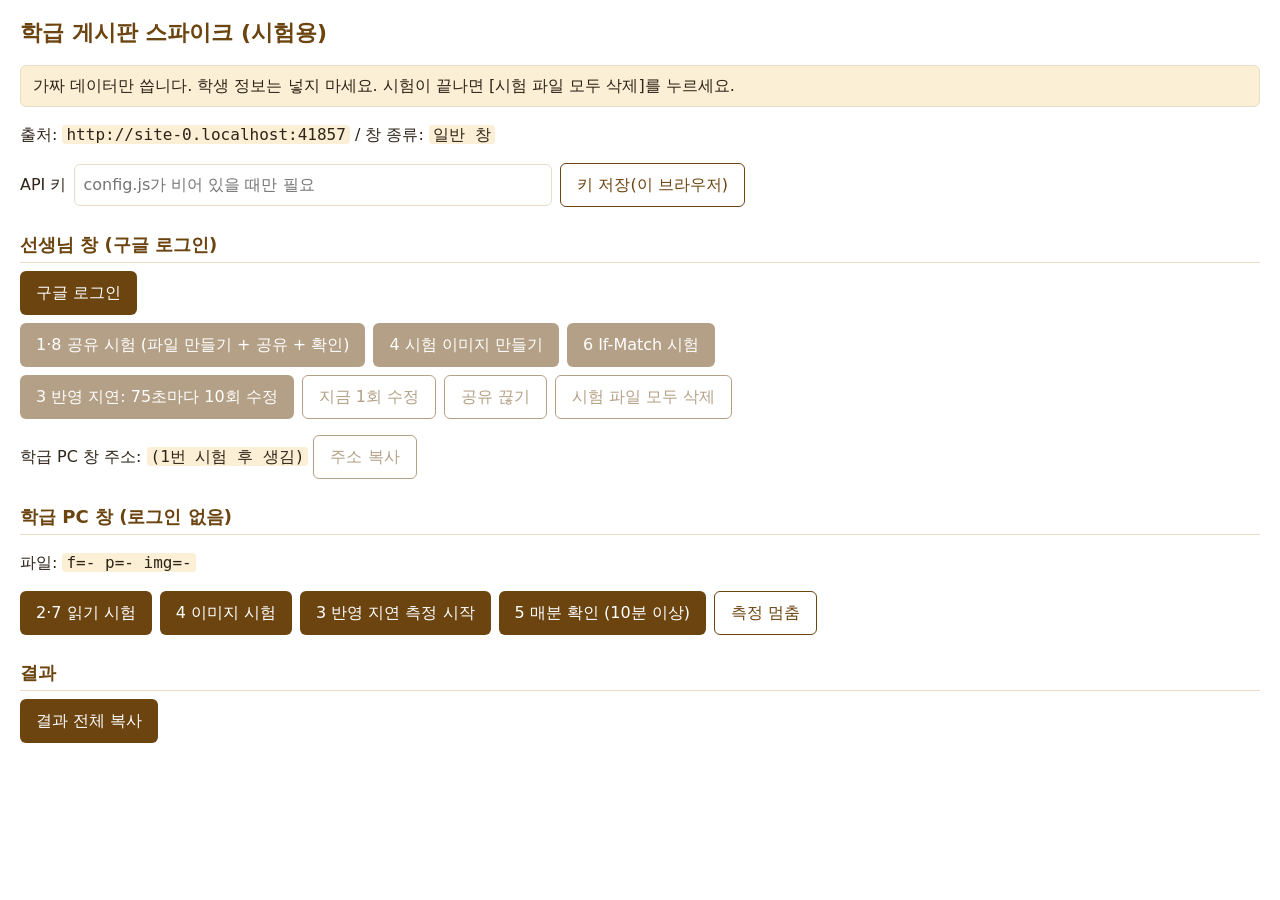
==== spike/index.html @ a2353923 "spike: 드라이브 공유·로그인 없는 읽기 시험 페이지와 결과 문서 Co-Authored-By: Claude Opus 5.5 <noreply@anthropic.com>" ====
<!doctype html>
<html lang="ko">
<head>
<meta charset="utf-8">
<meta name="viewport" content="width=device-width, initial-scale=1">
<title>학급 게시판 스파이크</title>
<style>
  :root { --main:#6B4410; --prog:#C98A1B; --bg:#FBEFD5; --text:#2E2418; --line:#E8DCC6; --err:#B42318; --ok:#5B7A2E; }
  body { margin:0; padding:16px 20px 60px; font:16px/1.5 system-ui, sans-serif; color:var(--text); background:#fff; font-variant-numeric:tabular-nums; }
  h1 { font-size:22px; color:var(--main); margin:0 0 4px; }
  h2 { font-size:18px; color:var(--main); margin:24px 0 8px; border-bottom:1px solid var(--line); padding-bottom:4px; }
  .note { background:var(--bg); border:1px solid var(--line); padding:8px 12px; border-radius:6px; }
  .row { display:flex; flex-wrap:wrap; gap:8px; align-items:center; margin:8px 0; }
  button { min-height:44px; padding:0 16px; font:inherit; color:#fff; background:var(--main); border:0; border-radius:6px; cursor:pointer; }
  button.sub { background:#fff; color:var(--main); border:1px solid var(--main); }
  button:disabled { opacity:.5; cursor:default; }
  button:focus-visible, input:focus-visible { outline:3px solid var(--prog); outline-offset:2px; }
  input { min-height:40px; padding:0 8px; font:inherit; border:1px solid var(--line); border-radius:6px; width:min(460px, 100%); }
  code { background:var(--bg); padding:0 4px; border-radius:4px; word-break:break-all; }
  #log { list-style:none; padding:0; margin:0; }
  #log li { border-left:4px solid var(--line); padding:4px 10px; margin:4px 0; white-space:pre-wrap; word-break:break-all; font-size:14px; }
  #log li.ok { border-color:var(--ok); }
  #log li.fail { border-color:var(--err); }
  .imgs { display:flex; gap:16px; flex-wrap:wrap; }
  .imgs figure { margin:0; border:1px solid var(--line); padding:6px; }
  .imgs img { display:block; width:200px; height:120px; object-fit:contain; background:var(--bg); }
  [hidden] { display:none !important; }
</style>
</head>
<body>
<h1>학급 게시판 스파이크 (시험용)</h1>
<p class="note">가짜 데이터만 씁니다. 학생 정보는 넣지 마세요. 시험이 끝나면 [시험 파일 모두 삭제]를 누르세요.</p>
<p>출처: <code id="origin"></code> / 창 종류: <code id="mode"></code></p>

<div class="row">
  <label for="key">API 키</label>
  <input id="key" autocomplete="off" spellcheck="false" placeholder="config.js가 비어 있을 때만 필요">
  <button id="saveKey" class="sub">키 저장(이 브라우저)</button>
</div>

<section id="teacher">
  <h2>선생님 창 (구글 로그인)</h2>
  <div class="row">
    <button id="login">구글 로그인</button>
    <span id="who" aria-live="polite"></span>
  </div>
  <div class="row">
    <button id="t1" disabled>1·8 공유 시험 (파일 만들기 + 공유 + 확인)</button>
    <button id="t4" disabled>4 시험 이미지 만들기</button>
    <button id="t6" disabled>6 If-Match 시험</button>
  </div>
  <div class="row">
    <button id="t3" disabled>3 반영 지연: 75초마다 10회 수정</button>
    <button id="t3once" class="sub" disabled>지금 1회 수정</button>
    <button id="unshare" class="sub" disabled>공유 끊기</button>
    <button id="cleanup" class="sub" disabled>시험 파일 모두 삭제</button>
  </div>
  <p>학급 PC 창 주소: <code id="readerUrl">(1번 시험 후 생김)</code> <button id="copyUrl" class="sub" disabled>주소 복사</button></p>
</section>

<section id="reader">
  <h2>학급 PC 창 (로그인 없음)</h2>
  <p>파일: <code id="ids"></code></p>
  <div class="row">
    <button id="r2">2·7 읽기 시험</button>
    <button id="r4">4 이미지 시험</button>
    <button id="r3">3 반영 지연 측정 시작</button>
    <button id="r5">5 매분 확인 (10분 이상)</button>
    <button id="stop" class="sub">측정 멈춤</button>
  </div>
  <div class="imgs" id="imgs" hidden>
    <figure><img id="imgBlob" alt="fetch와 blob 방식 시험 이미지"><figcaption>fetch→blob</figcaption></figure>
    <figure><img id="imgDirect" alt="img src 직접 방식 시험 이미지"><figcaption>img src 직접</figcaption></figure>
  </div>
</section>

<h2>결과</h2>
<div class="row"><button id="copyLog">결과 전체 복사</button><span id="status" aria-live="polite"></span></div>
<ul id="log"></ul>

<script type="module" src="spike.js"></script>
</body>
</html>
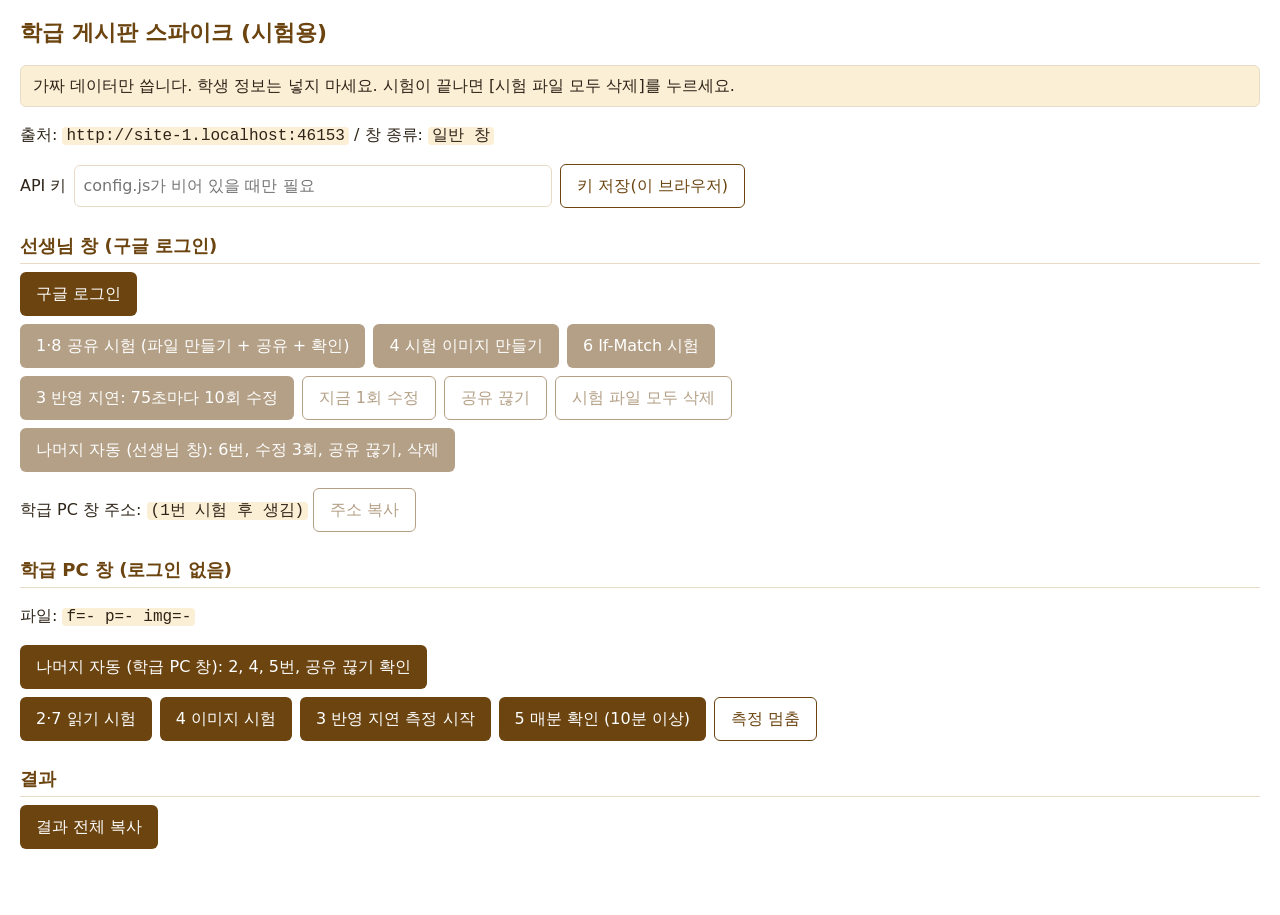
==== commit cace9371: "spike: 3번 측정 뒤 남은 시험을 창마다 버튼 하나로 자동 진행 Co-Authored-By: Claude Opus 5.5 <noreply@anthropic.com>" ====
--- a/spike/index.html
+++ b/spike/index.html
@@ -55,12 +55,18 @@
     <button id="unshare" class="sub" disabled>공유 끊기</button>
     <button id="cleanup" class="sub" disabled>시험 파일 모두 삭제</button>
   </div>
+  <div class="row">
+    <button id="tAuto" disabled>나머지 자동 (선생님 창): 6번, 수정 3회, 공유 끊기, 삭제</button>
+  </div>
   <p>학급 PC 창 주소: <code id="readerUrl">(1번 시험 후 생김)</code> <button id="copyUrl" class="sub" disabled>주소 복사</button></p>
 </section>
 
 <section id="reader">
   <h2>학급 PC 창 (로그인 없음)</h2>
   <p>파일: <code id="ids"></code></p>
+  <div class="row">
+    <button id="rAuto">나머지 자동 (학급 PC 창): 2, 4, 5번, 공유 끊기 확인</button>
+  </div>
   <div class="row">
     <button id="r2">2·7 읽기 시험</button>
     <button id="r4">4 이미지 시험</button>
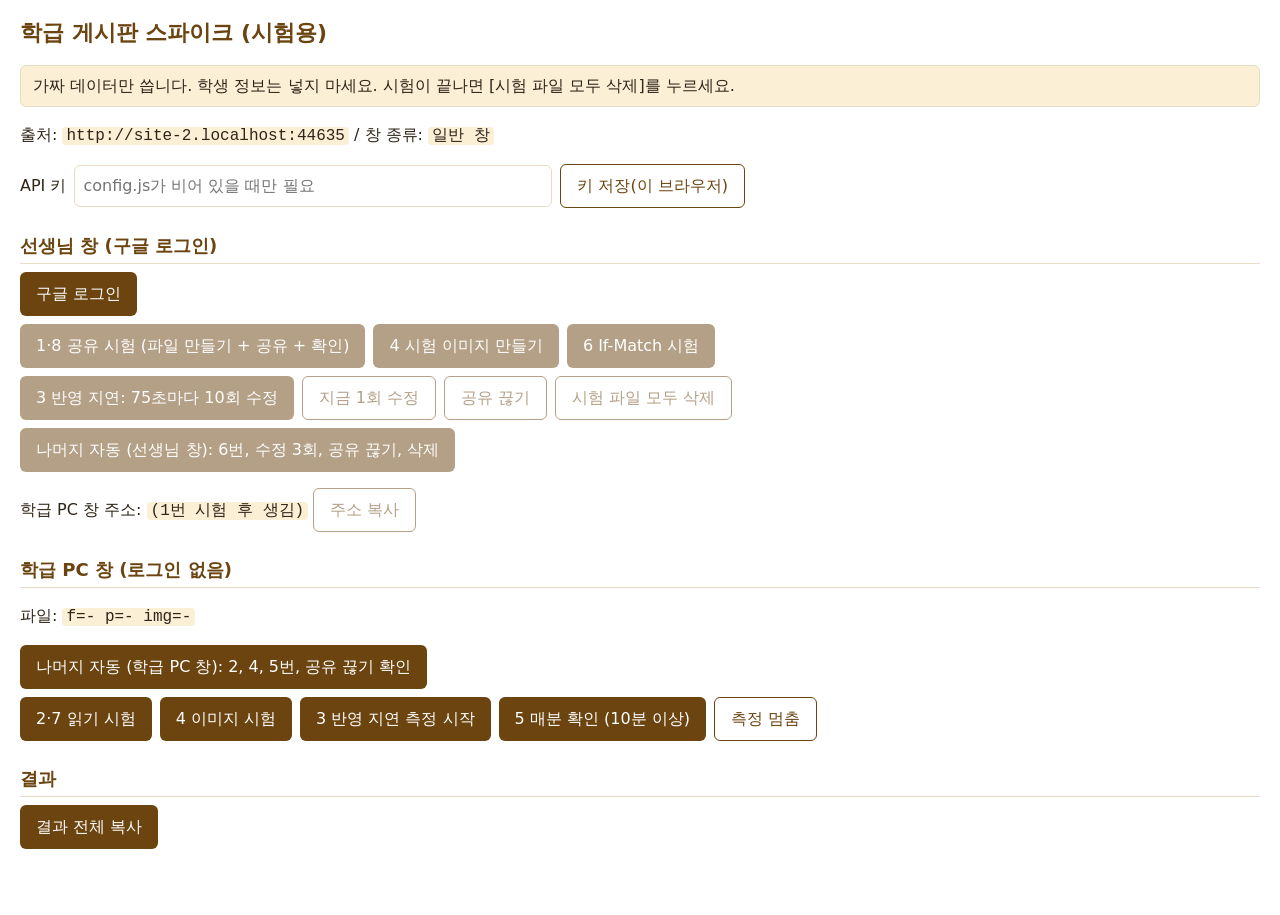
==== commit a5280f95: "spike: 페이지 버전 표시와 캐시 우회 Co-Authored-By: Claude Opus 5.5 <noreply@anthropic.com>" ====
--- a/spike/index.html
+++ b/spike/index.html
@@ -84,6 +84,6 @@
 <div class="row"><button id="copyLog">결과 전체 복사</button><span id="status" aria-live="polite"></span></div>
 <ul id="log"></ul>
 
-<script type="module" src="spike.js"></script>
+<script type="module" src="spike.js?v=4"></script>
 </body>
 </html>
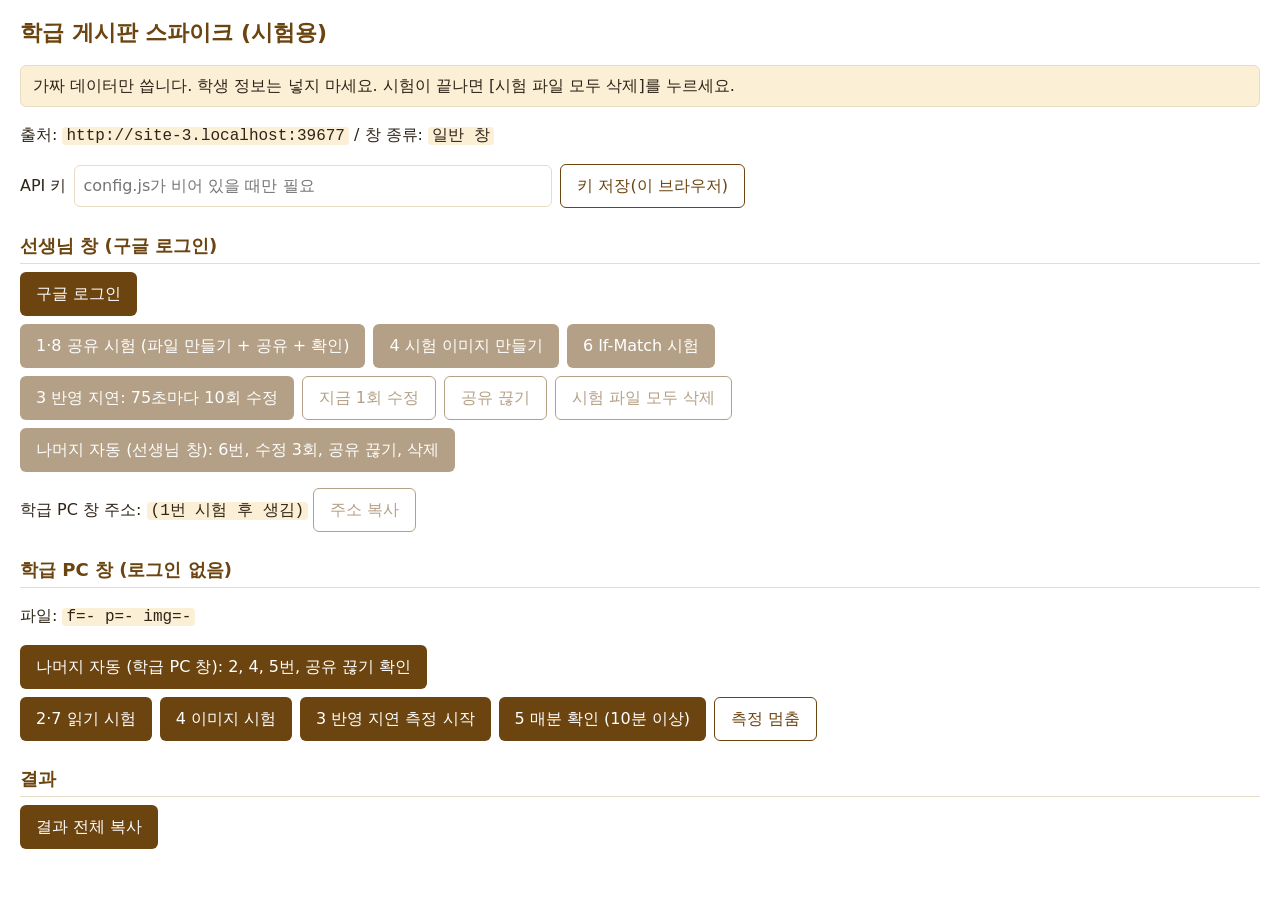
==== commit fc548669: "spike: 측정 타이머를 워커로 (가려진 탭 타이머 지연 회피) Co-Authored-By: Claude Opus 5.5 <noreply@anthropic.com>" ====
--- a/spike/index.html
+++ b/spike/index.html
@@ -84,6 +84,6 @@
 <div class="row"><button id="copyLog">결과 전체 복사</button><span id="status" aria-live="polite"></span></div>
 <ul id="log"></ul>
 
-<script type="module" src="spike.js?v=4"></script>
+<script type="module" src="spike.js?v=5"></script>
 </body>
 </html>
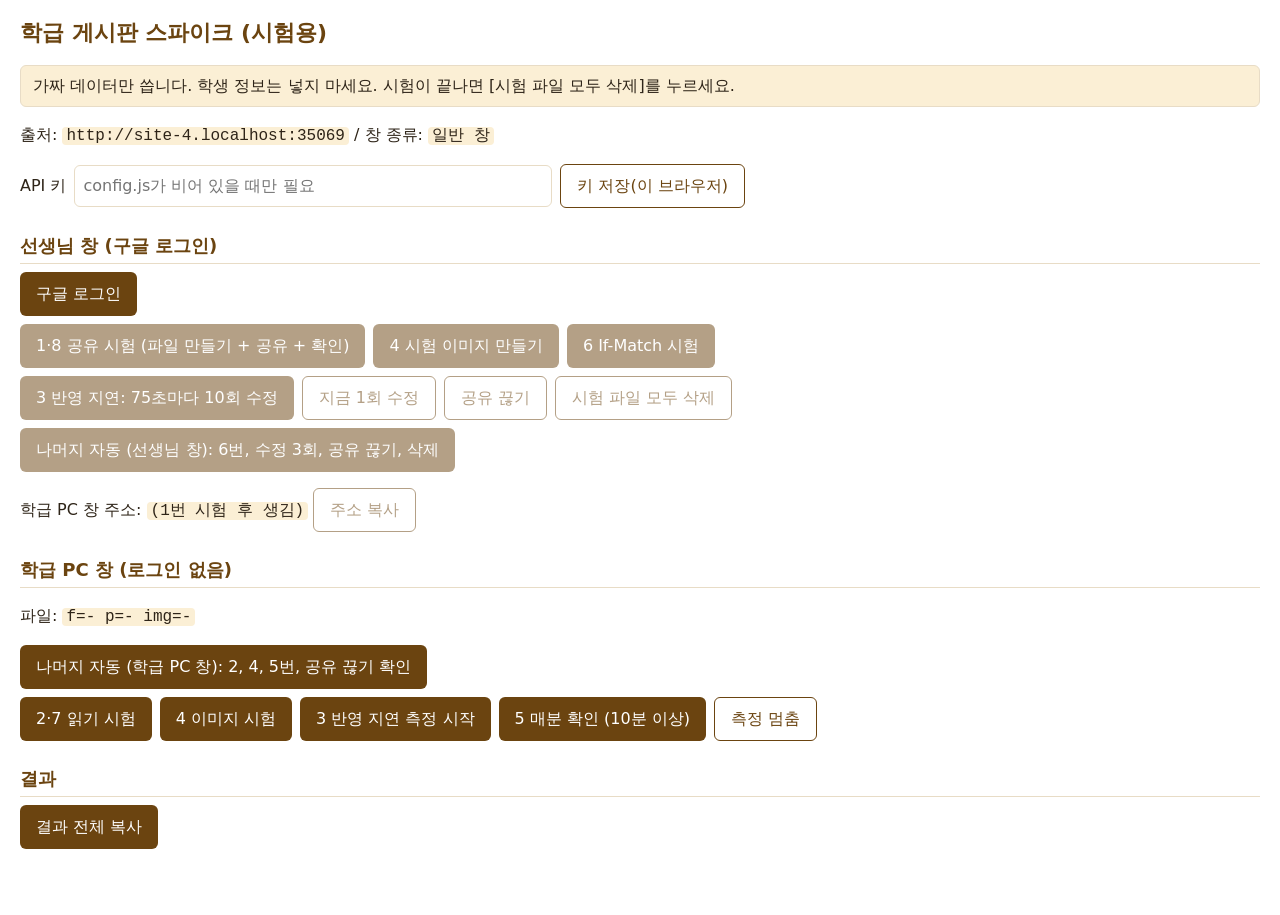
==== commit 30778595: "spike: 앱 모드 창 자동 읽기 시험(?auto=read)과 기록 저장 Co-Authored-By: Claude Opus 5.5 <noreply@anthropic.com>" ====
--- a/spike/index.html
+++ b/spike/index.html
@@ -84,6 +84,6 @@
 <div class="row"><button id="copyLog">결과 전체 복사</button><span id="status" aria-live="polite"></span></div>
 <ul id="log"></ul>
 
-<script type="module" src="spike.js?v=5"></script>
+<script type="module" src="spike.js?v=6"></script>
 </body>
 </html>
